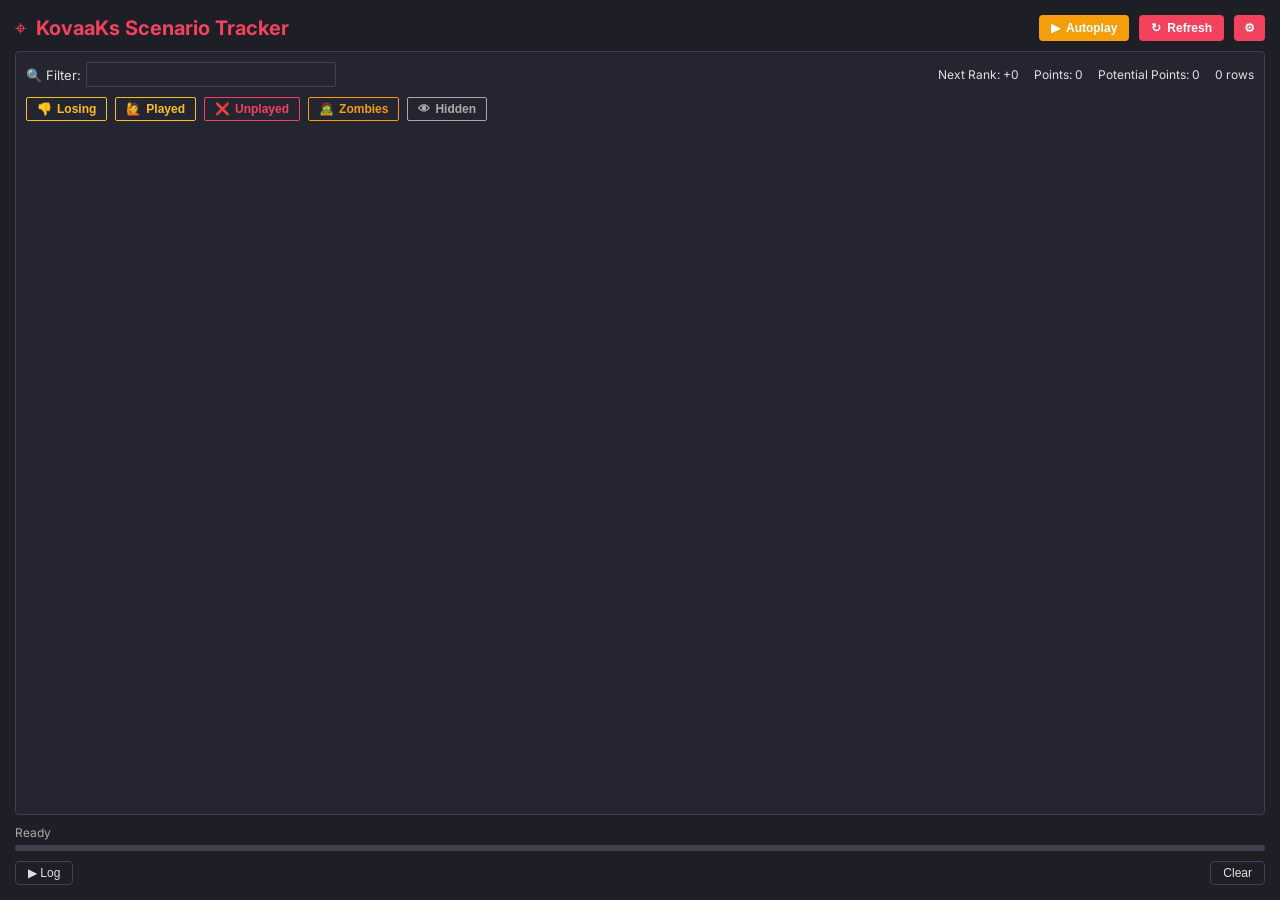
==== web/index.html @ a59bdbc9 "refactor: remove friends-only filter and simplify logic for played and unplayed states" ====
<!DOCTYPE html>
<html lang="en">
<head>
    <meta charset="UTF-8">
    <meta name="viewport" content="width=device-width, initial-scale=1.0">
    <title>KovaaK's Scenario Tracker</title>
    <link rel="stylesheet" href="style.css">
    <link href="https://fonts.googleapis.com/css2?family=Inter:wght@400;500;600;700&display=swap" rel="stylesheet">
</head>
<body>
    <div id="app">
        <header class="header">
            <div class="header-left">
                <div class="logo">⌖</div>
                <h1>KovaaKs Scenario Tracker</h1>
            </div>
            <div class="header-right">
                <button id="btn-autoplay" class="action-btn autoplay-btn">
                    <span class="icon">▶</span> Autoplay
                </button>
                <button id="btn-fetch" class="action-btn fetch-btn">
                    <span class="icon">↻</span> Refresh
                </button>
                <button id="btn-stop-fetch" class="action-btn stop-fetch-btn" style="display: none;">
                    <span class="icon">■</span> Stop
                </button>
                <button id="btn-settings" class="action-btn settings-btn">
                    <span class="icon">⚙</span>
                </button>
            </div>
        </header>

        <main class="main-content">
            <div class="top-bar">
                <div class="search-container">
                    <label for="search-input"><span class="icon">🔍</span> Filter:</label>
                    <input type="text" id="search-input">
                </div>
                <div class="stats-container">
                    <span>Next Rank: <span id="stat-next-rank">+0</span></span>
                    <span>Points: <span id="stat-points">0</span></span>
                    <span>Potential Points: <span id="stat-potential">0</span></span>
                    <span id="stat-rows">0 rows</span>
                </div>
            </div>

            <div class="filter-bar">
                <div class="filter-toggles">
                    <button class="toggle-btn" data-filter="losing" id="toggle-losing">
                        <span class="icon">👎</span> Losing
                    </button>
                    <button class="toggle-btn" data-filter="me" id="toggle-me">
                        <span class="icon">🙋</span> Played
                    </button>
                    <button class="toggle-btn unplayed" data-filter="unplayed" id="toggle-unplayed">
                        <span class="icon">❌</span> Unplayed
                    </button>
                    <button class="toggle-btn" data-filter="zombies" id="toggle-zombies">
                        <span class="icon">🧟</span> Zombies
                    </button>
                    <button class="toggle-btn" data-filter="hidden" id="toggle-hidden">
                        <span class="icon">👁</span> Hidden
                    </button>
                </div>
            </div>

            <div class="table-container">
                <table id="data-table">
                    <thead>
                        <tr>
                            <!-- Headers dynamically generated in JS -->
                        </tr>
                    </thead>
                    <tbody>
                        <!-- Rows dynamically generated in JS -->
                    </tbody>
                </table>
            </div>
        </main>
        
        <div id="status-bar" class="status-bar">
            <div id="status-text">Ready</div>
            <div class="progress-container">
                <div id="progress-bar" class="progress-bar"></div>
            </div>
        </div>
        
        <div id="log-panel" class="log-panel" style="display: none;">
            <pre id="log-content"></pre>
        </div>
        
        <div class="bottom-bar">
            <button id="btn-log" class="bottom-btn"><span class="icon">▶</span> Log</button>
            <button id="btn-clear" class="bottom-btn right-align">Clear</button>
        </div>
        <div id="login-modal" class="modal" style="display: none;">
            <div class="modal-content">
                <h2>KovaaK's Login</h2>
                <div class="form-group">
                    <label>Username</label>
                    <input type="text" id="login-username">
                </div>
                <div class="form-group">
                    <label>Password</label>
                    <div class="password-wrapper">
                        <input type="password" id="login-password">
                        <button type="button" class="password-toggle-btn" id="login-show-password" title="Show Password" tabindex="-1">
                            <svg class="eye-show" viewBox="0 0 24 24" fill="none" stroke="currentColor" stroke-width="2" stroke-linecap="round" stroke-linejoin="round">
                                <path d="M1 12s4-8 11-8 11 8 11 8-4 8-11 8-11-8-11-8z"></path>
                                <circle cx="12" cy="12" r="3"></circle>
                            </svg>
                            <svg class="eye-hide" viewBox="0 0 24 24" fill="none" stroke="currentColor" stroke-width="2" stroke-linecap="round" stroke-linejoin="round" style="display: none;">
                                <path d="M17.94 17.94A10.07 10.07 0 0 1 12 20c-7 0-11-8-11-8a18.45 18.45 0 0 1 5.06-5.94M9.9 4.24A9.12 9.12 0 0 1 12 4c7 0 11 8 11 8a18.5 18.5 0 0 1-2.16 3.19m-6.72-1.07a3 3 0 1 1-4.24-4.24"></path>
                                <line x1="1" y1="1" x2="23" y2="23"></line>
                            </svg>
                        </button>
                    </div>
                </div>
                <div class="modal-buttons">
                    <button id="btn-login-cancel" class="bottom-btn">Cancel</button>
                    <button id="btn-login-submit" class="action-btn fetch-btn">Login & Fetch</button>
                </div>
            </div>
        </div>
        <div id="settings-modal" class="modal" style="display: none;">
            <div class="modal-content" style="width: 400px;">
                <h2>Settings</h2>
                <div class="form-group">
                    <label>KovaaKs Username</label>
                    <input type="text" id="settings-username">
                </div>
                <div class="form-group">
                    <label>KovaaKs Password</label>
                    <div class="password-wrapper">
                        <input type="password" id="settings-password">
                        <button type="button" class="password-toggle-btn" id="settings-show-password" title="Show Password" tabindex="-1">
                            <svg class="eye-show" viewBox="0 0 24 24" fill="none" stroke="currentColor" stroke-width="2" stroke-linecap="round" stroke-linejoin="round">
                                <path d="M1 12s4-8 11-8 11 8 11 8-4 8-11 8-11-8-11-8z"></path>
                                <circle cx="12" cy="12" r="3"></circle>
                            </svg>
                            <svg class="eye-hide" viewBox="0 0 24 24" fill="none" stroke="currentColor" stroke-width="2" stroke-linecap="round" stroke-linejoin="round" style="display: none;">
                                <path d="M17.94 17.94A10.07 10.07 0 0 1 12 20c-7 0-11-8-11-8a18.45 18.45 0 0 1 5.06-5.94M9.9 4.24A9.12 9.12 0 0 1 12 4c7 0 11 8 11 8a18.5 18.5 0 0 1-2.16 3.19m-6.72-1.07a3 3 0 1 1-4.24-4.24"></path>
                                <line x1="1" y1="1" x2="23" y2="23"></line>
                            </svg>
                        </button>
                    </div>
                </div>
                <div class="form-group">
                    <label>Stats Folder</label>
                    <input type="text" id="settings-stats-dir">
                </div>
                <div class="form-group">
                    <label>Min Entries for Fetching</label>
                    <input type="number" id="settings-min-entries">
                </div>
                <div class="form-group checkbox-group">
                    <input type="checkbox" id="settings-auto-refresh">
                    <label for="settings-auto-refresh">Auto Refresh</label>
                </div>
                <div class="form-group checkbox-group">
                    <input type="checkbox" id="settings-auto-refresh-github">
                    <label for="settings-auto-refresh-github">Wait for scenario data update</label>
                </div>
                <div class="form-group">
                    <label>Refresh Interval (hours)</label>
                    <input type="number" id="settings-refresh-interval" min="1">
                </div>
                <div class="form-group checkbox-group">
                    <input type="checkbox" id="settings-always-show-total-points">
                    <label for="settings-always-show-total-points">Always display total points</label>
                </div>
                <div class="form-group checkbox-group">
                    <input type="checkbox" id="settings-auto-fit-columns">
                    <label for="settings-auto-fit-columns">Auto fit columns to window (disables resizing)</label>
                </div>
                <div class="modal-buttons">
                    <button id="btn-settings-cancel" class="bottom-btn">Cancel</button>
                    <button id="btn-settings-submit" class="action-btn">Save</button>
                </div>
            </div>
        </div>
    </div>
    <div id="context-menu" class="context-menu" style="display: none;">
        <div class="menu-item" id="menu-play-scenario">▶️ Play Scenario</div>
        <div class="menu-item" id="menu-copy-scenario">📋 Copy Scenario Name</div>
        <div class="menu-item" id="menu-toggle-hide">👁️ Hide/Unhide Scenario</div>
    </div>
    <div id="column-context-menu" class="context-menu" style="display: none;">
    </div>
    <div id="log-context-menu" class="context-menu" style="display: none;">
        <div class="menu-item" id="menu-log-copy">📄 Copy</div>
        <div class="menu-item" id="menu-log-selectall">🔍 Select All</div>
    </div>
    <div id="input-context-menu" class="context-menu" style="display: none;">
        <div class="menu-item" id="menu-input-cut">✂️ Cut</div>
        <div class="menu-item" id="menu-input-copy">📄 Copy</div>
        <div class="menu-item" id="menu-input-paste">📋 Paste</div>
        <div class="menu-item" id="menu-input-selectall">🔍 Select All</div>
    </div>
    <script src="script.js"></script>
</body>
</html>
---- web/style.css ----
:root {
    --bg-color: #1e1e26;
    --surface-color: #242530;
    --surface-hover: #2d2e3b;
    --text-primary: #e0e0e0;
    --text-secondary: #aaaaaa;
    --border-color: #3f4050;
    --primary-red: #f2425d;
    --orange: #f59e0b;
    --blue: #3b82f6;
    --yellow: #fbbf24;
}

* { box-sizing: border-box; margin: 0; padding: 0; }

body {
    font-family: 'Inter', sans-serif;
    background-color: var(--bg-color);
    color: var(--text-primary);
    display: flex;
    justify-content: center;
    height: 100vh;
    overflow: hidden;
    font-size: 13px;
}

#app {
    width: 100%;
    display: flex;
    flex-direction: column;
    padding: 10px 15px;
    height: 100%;
}

.header {
    display: flex;
    justify-content: space-between;
    align-items: center;
    padding: 5px 0 10px 0;
}

.header-left {
    display: flex;
    align-items: center;
    gap: 10px;
}

.logo {
    color: var(--primary-red);
    font-size: 20px;
}

.header h1 {
    font-size: 20px;
    font-weight: 700;
    color: var(--primary-red);
}

.header-right {
    display: flex;
    gap: 10px;
}

.action-btn {
    border: none;
    border-radius: 4px;
    padding: 6px 12px;
    color: white;
    font-weight: 600;
    font-size: 12px;
    cursor: pointer;
    display: flex;
    align-items: center;
    gap: 6px;
}
.autoplay-btn { background-color: var(--orange); }
.fetch-btn { background-color: var(--primary-red); }
.settings-btn { background-color: var(--primary-red); padding: 6px 10px;}
.stop-fetch-btn {
    background-color: transparent;
    border: 1px solid var(--primary-red);
    color: var(--primary-red);
    transition: background-color 0.2s, color 0.2s;
}
.stop-fetch-btn:hover {
    background-color: var(--primary-red);
    color: white;
}

.main-content {
    display: flex;
    flex-direction: column;
    flex: 1;
    background-color: var(--surface-color);
    border-radius: 4px;
    border: 1px solid var(--border-color);
    overflow: hidden;
}

.top-bar {
    display: flex;
    justify-content: space-between;
    align-items: center;
    padding: 10px;
}

.search-container {
    display: flex;
    align-items: center;
    gap: 5px;
}
.search-container input {
    background-color: transparent;
    border: 1px solid var(--border-color);
    color: var(--text-primary);
    padding: 4px 8px;
    border-radius: 2px;
    width: 250px;
    outline: none;
}
.search-container input:focus { border-color: var(--text-secondary); }

.stats-container {
    display: flex;
    gap: 15px;
    font-size: 12px;
}

.filter-bar {
    padding: 0 10px 10px 10px;
}

.filter-toggles {
    display: flex;
    gap: 8px;
}

.toggle-btn {
    background: transparent;
    border: 1px solid;
    border-radius: 2px;
    padding: 4px 10px;
    font-size: 12px;
    font-weight: 600;
    cursor: pointer;
    display: flex;
    align-items: center;
    gap: 5px;
}
#toggle-losing { border-color: var(--yellow); color: var(--yellow); }
#toggle-losing.active { background-color: rgba(251, 191, 36, 0.2); }
#toggle-me { border-color: var(--yellow); color: var(--yellow); }
#toggle-me.active { background-color: rgba(251, 191, 36, 0.2); }
#toggle-unplayed { border-color: var(--primary-red); color: var(--primary-red); }
#toggle-unplayed.active { background-color: rgba(242, 66, 93, 0.2); }
#toggle-hidden { border-color: var(--text-secondary); color: var(--text-secondary); }
#toggle-hidden.active { background-color: rgba(170, 170, 170, 0.2); }
#toggle-zombies { border-color: var(--orange); color: var(--orange); }
#toggle-zombies.active { background-color: rgba(245, 158, 11, 0.2); }

.table-container {
    flex: 1;
    overflow-y: auto;
    overflow-x: auto;
    will-change: transform;
    transform: translate3d(0, 0, 0);
    -webkit-backface-visibility: hidden;
    backface-visibility: hidden;
}

table {
    width: 100%;
    border-collapse: separate;
    border-spacing: 0;
    text-align: left;
}

thead {
    position: sticky;
    top: 0;
    z-index: 10;
}

th {
    position: relative;
    background-color: var(--surface-color);
    padding: 8px 10px;
    font-size: 12px;
    font-weight: 600;
    color: var(--text-primary);
    cursor: pointer;
    user-select: none;
    border-bottom: 1px solid var(--border-color);
    border-top: 1px solid var(--border-color);
    border-right: 1px solid var(--border-color);
    white-space: nowrap;
}
th:last-child {
    border-right: none;
}
th:hover .resizer {
    background-color: var(--border-color);
}

.resizer {
    position: absolute;
    top: 0;
    right: -3px;
    width: 6px;
    cursor: col-resize;
    user-select: none;
    height: 100%;
    z-index: 1;
    transition: background-color 0.2s;
}

.resizer:hover, .resizing {
    background-color: var(--primary-red) !important;
}

td {
    padding: 6px 10px;
    border-bottom: 1px solid rgba(255,255,255,0.05);
    border-right: 1px solid rgba(255,255,255,0.05);
    font-size: 12px;
    white-space: nowrap;
    overflow: hidden;
    text-overflow: ellipsis;
}
td:last-child {
    border-right: none;
}
td:first-child { color: var(--text-primary); font-weight: 500;}

tr:hover td {
    background-color: rgba(255, 255, 255, 0.05);
}

.play-btn-cell {
    color: var(--text-secondary);
    margin-right: 5px;
    cursor: pointer;
    transition: color 0.15s ease, transform 0.15s ease;
    display: inline-block;
}
.play-btn-cell:hover {
    color: var(--primary-red) !important;
    transform: scale(1.25);
}

tr.selected td {
    background-color: rgba(242, 66, 93, 0.2) !important;
}

.autoplay-btn.active {
    background-color: #2ecc71 !important;
}



.status-bar {
    margin-top: 10px;
    margin-bottom: 10px;
    font-size: 12px;
    color: var(--text-secondary);
}

.progress-container {
    height: 6px;
    background-color: var(--border-color);
    margin-top: 5px;
    border-radius: 3px;
    overflow: hidden;
    position: relative;
}

.progress-bar {
    height: 100%;
    background: linear-gradient(90deg, var(--primary-red) 0%, #ff6b8b 100%);
    width: 0%;
    transition: width 0.4s cubic-bezier(0.4, 0, 0.2, 1);
    border-radius: 3px;
    box-shadow: 0 0 8px rgba(242, 66, 93, 0.5);
}

.progress-bar.indeterminate {
    width: 100% !important;
    background: linear-gradient(90deg, 
        rgba(242, 66, 93, 0.2) 0%, 
        rgba(242, 66, 93, 1) 50%, 
        rgba(242, 66, 93, 0.2) 100%
    );
    background-size: 200% 100%;
    animation: shimmer 1.5s infinite linear;
    box-shadow: none;
}

@keyframes shimmer {
    0% {
        background-position: 200% 0;
    }
    100% {
        background-position: -200% 0;
    }
}

.bottom-bar {
    display: flex;
    justify-content: space-between;
    margin-bottom: 5px;
}

.bottom-btn {
    background-color: transparent;
    border: 1px solid var(--border-color);
    color: var(--text-primary);
    padding: 4px 12px;
    border-radius: 4px;
    cursor: pointer;
    font-size: 12px;
}
.bottom-btn:hover {
    background-color: var(--surface-hover);
}

.log-panel {
    background-color: #000;
    border: 1px solid var(--border-color);
    border-radius: 4px;
    height: 150px;
    margin-bottom: 10px;
    overflow-y: auto;
    padding: 10px;
    user-select: text;
    -webkit-user-select: text;
    -moz-user-select: text;
    -ms-user-select: text;
}

#log-content {
    font-family: 'Consolas', monospace;
    font-size: 11px;
    color: #4a90e2; /* Assuming a bluish/greenish or grey color for logs, let's use a nice tech green or blue */
    white-space: pre-wrap;
    word-break: break-all;
    user-select: text;
    -webkit-user-select: text;
    -moz-user-select: text;
    -ms-user-select: text;
}

::-webkit-scrollbar { width: 10px; height: 10px; }
::-webkit-scrollbar-track { background: var(--surface-color); border-left: 1px solid var(--border-color); }
::-webkit-scrollbar-thumb { background: #4a4a5a; border: 1px solid var(--surface-color); border-radius: 5px; }
::-webkit-scrollbar-thumb:hover { background: #6a6a7a; }

.modal {
    position: fixed;
    top: 0; left: 0; width: 100%; height: 100%;
    background: rgba(0,0,0,0.7);
    display: flex;
    justify-content: center;
    align-items: center;
    z-index: 1000;
}

.modal-content {
    background-color: var(--surface-color);
    padding: 20px;
    border-radius: 6px;
    border: 1px solid var(--border-color);
    width: 300px;
}

.modal-content h2 { margin-bottom: 15px; color: var(--text-primary); font-size: 16px; }

.form-group { margin-bottom: 15px; }
.form-group label { display: block; margin-bottom: 5px; color: var(--text-secondary); }
.form-group input { 
    width: 100%; 
    padding: 8px; 
    background: var(--bg-color); 
    border: 1px solid var(--border-color); 
    color: var(--text-primary); 
    border-radius: 4px;
    outline: none;
}
.form-group input:focus { border-color: var(--primary-red); }

.password-wrapper {
    position: relative;
    display: flex;
    align-items: center;
    width: 100%;
}
.password-wrapper input {
    padding-right: 36px;
}
.password-toggle-btn {
    position: absolute;
    right: 8px;
    background: none;
    border: none;
    padding: 4px;
    cursor: pointer;
    color: var(--text-secondary);
    display: flex;
    align-items: center;
    justify-content: center;
    transition: color 0.15s ease;
}
.password-toggle-btn:hover {
    color: var(--text-primary);
}
.password-toggle-btn svg {
    width: 16px;
    height: 16px;
}

.checkbox-group { display: flex; align-items: center; gap: 8px; margin-bottom: 10px; }
.checkbox-group label { display: inline-block; margin-bottom: 0; cursor: pointer; }
.checkbox-group input { width: auto; margin: 0; cursor: pointer; }

.modal-buttons { display: flex; justify-content: flex-end; gap: 10px; margin-top: 20px; }

/* Context Menu */
.context-menu {
    position: absolute;
    background-color: var(--surface-color);
    border: 1px solid var(--border-color);
    border-radius: 4px;
    box-shadow: 0 4px 6px rgba(0,0,0,0.3);
    z-index: 1000;
    padding: 5px 0;
    min-width: 150px;
}
.context-menu .menu-item {
    padding: 8px 15px;
    cursor: pointer;
    font-size: 13px;
    transition: background-color 0.2s;
}
.context-menu .menu-item:hover {
    background-color: var(--primary-red);
    color: white;
}

tr.zombie-row td {
    color: #555566 !important;
    text-decoration: line-through;
    text-decoration-color: rgba(255, 255, 255, 0.15);
}
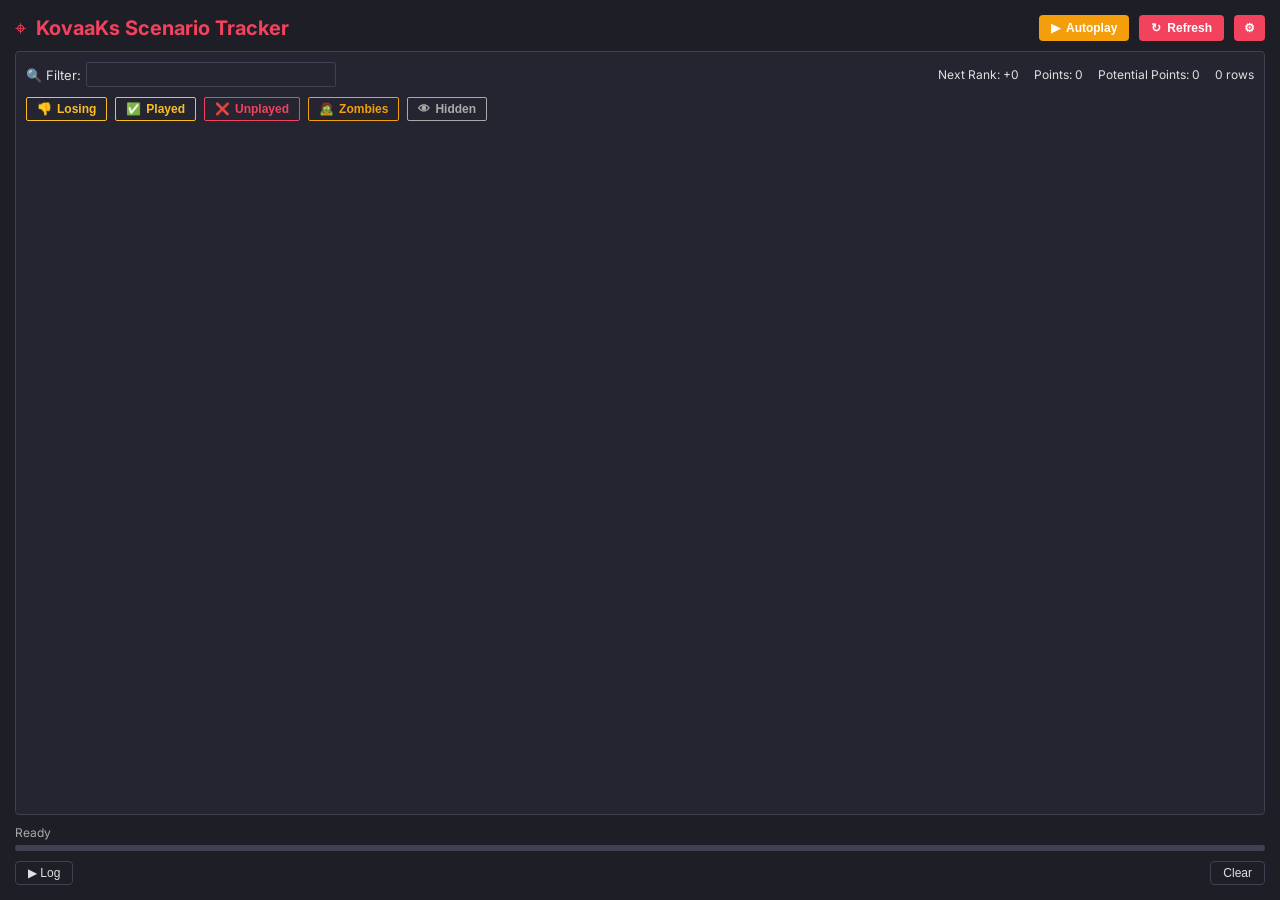
==== commit ea0f9f2c: "style: update Played filter icon to checkmark in index.html" ====
--- a/web/index.html
+++ b/web/index.html
@@ -50,7 +50,7 @@
                         <span class="icon">👎</span> Losing
                     </button>
                     <button class="toggle-btn" data-filter="me" id="toggle-me">
-                        <span class="icon">🙋</span> Played
+                        <span class="icon">✅</span> Played
                     </button>
                     <button class="toggle-btn unplayed" data-filter="unplayed" id="toggle-unplayed">
                         <span class="icon">❌</span> Unplayed
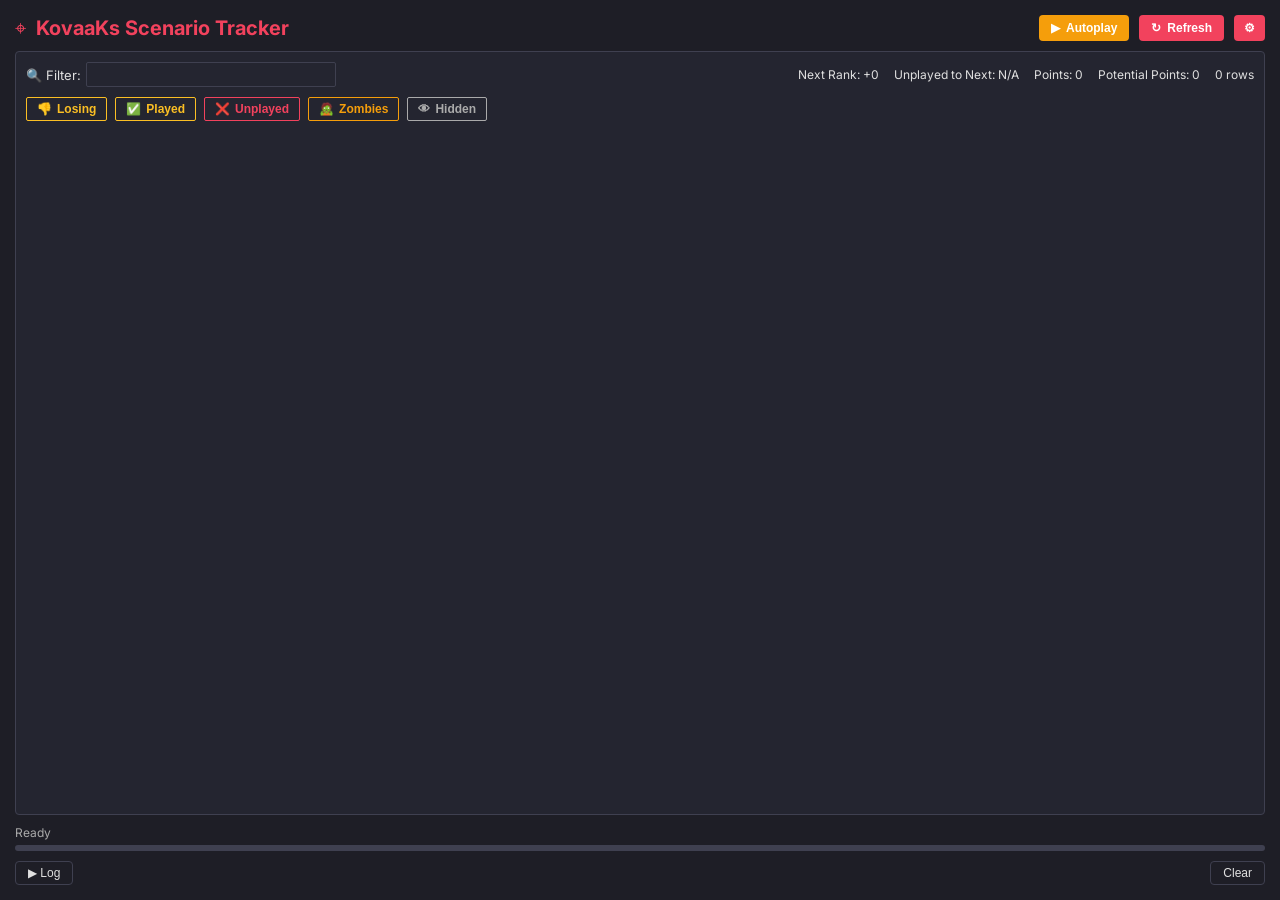
==== commit c29026fa: "fix cache, add left to play" ====
--- a/web/index.html
+++ b/web/index.html
@@ -38,6 +38,7 @@
                 </div>
                 <div class="stats-container">
                     <span>Next Rank: <span id="stat-next-rank">+0</span></span>
+                    <span>Unplayed to Next: <span id="stat-unplayed-left">N/A</span></span>
                     <span>Points: <span id="stat-points">0</span></span>
                     <span>Potential Points: <span id="stat-potential">0</span></span>
                     <span id="stat-rows">0 rows</span>
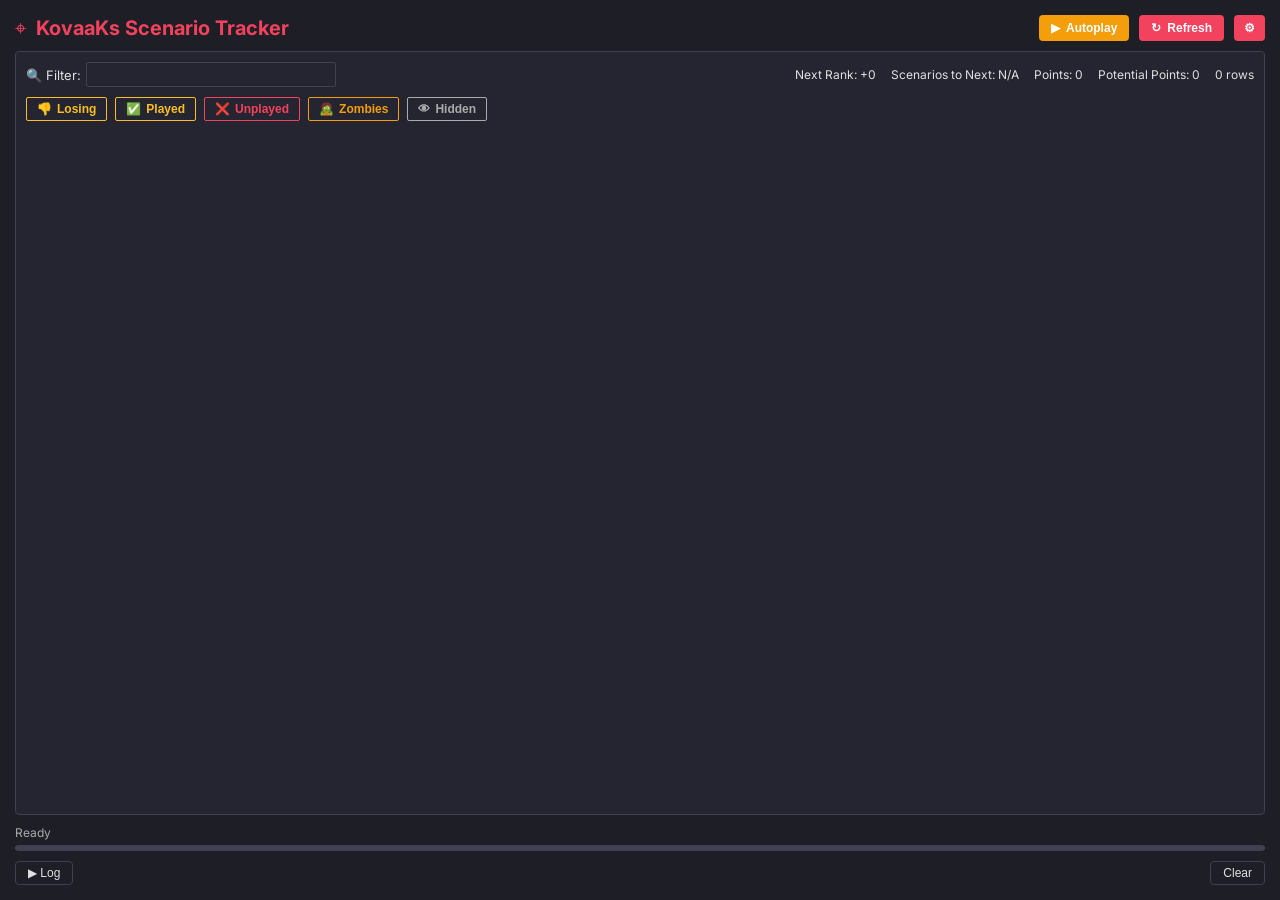
==== commit a4e10f0a: "broaden the scope of left to play" ====
--- a/web/index.html
+++ b/web/index.html
@@ -38,7 +38,7 @@
                 </div>
                 <div class="stats-container">
                     <span>Next Rank: <span id="stat-next-rank">+0</span></span>
-                    <span>Unplayed to Next: <span id="stat-unplayed-left">N/A</span></span>
+                    <span>Scenarios to Next: <span id="stat-scenarios-left">N/A</span></span>
                     <span>Points: <span id="stat-points">0</span></span>
                     <span>Potential Points: <span id="stat-potential">0</span></span>
                     <span id="stat-rows">0 rows</span>
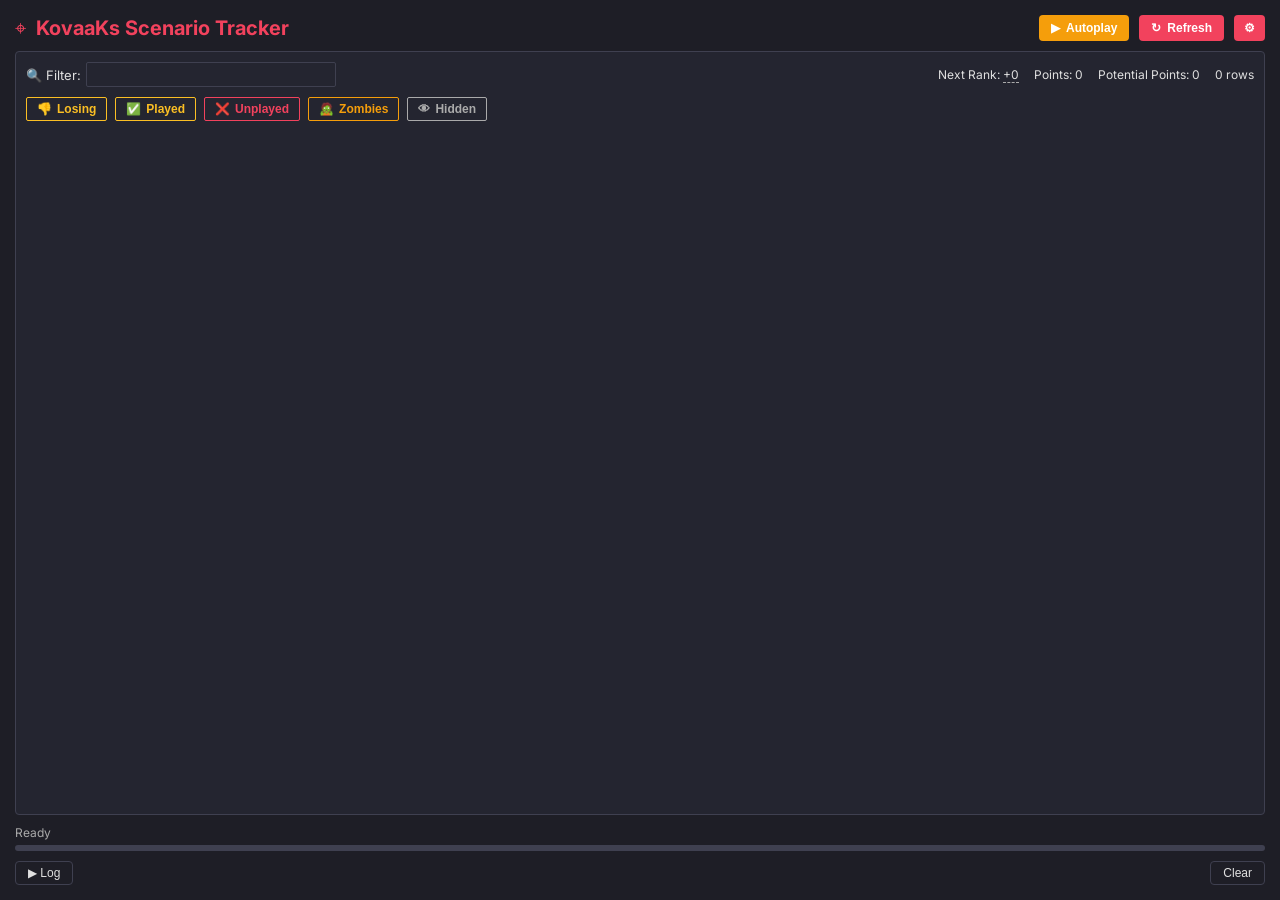
==== commit 21c7a39c: "feat: add tooltip to next rank stats displaying scenarios required and percentile metrics" ====
--- a/web/index.html
+++ b/web/index.html
@@ -37,8 +37,14 @@
                     <input type="text" id="search-input">
                 </div>
                 <div class="stats-container">
-                    <span>Next Rank: <span id="stat-next-rank">+0</span></span>
-                    <span>Scenarios to Next: <span id="stat-scenarios-left">N/A</span></span>
+                    <span class="tooltip-container">
+                        Next Rank: <span id="stat-next-rank" class="tooltip-trigger">+0</span>
+                        <span class="tooltip-content" id="next-rank-tooltip">
+                            <div class="tooltip-row"><strong>Scenarios to Next:</strong> <span id="stat-scenarios-left">Loading...</span></div>
+                            <div class="tooltip-row"><strong>Current Avg Percentile:</strong> <span id="stat-current-pct">Loading...</span></div>
+                            <div class="tooltip-row"><strong>Required Avg Percentile:</strong> <span id="stat-required-pct">Loading...</span></div>
+                        </span>
+                    </span>
                     <span>Points: <span id="stat-points">0</span></span>
                     <span>Potential Points: <span id="stat-potential">0</span></span>
                     <span id="stat-rows">0 rows</span>
--- a/web/style.css
+++ b/web/style.css
@@ -451,3 +451,62 @@
     text-decoration-color: rgba(255, 255, 255, 0.15);
 }
 
+/* Tooltip styling */
+.tooltip-container {
+    position: relative;
+    cursor: help;
+    display: inline-block;
+}
+
+.tooltip-trigger {
+    border-bottom: 1px dashed var(--text-secondary);
+}
+
+.tooltip-content {
+    visibility: hidden;
+    width: 250px;
+    background-color: var(--surface-color);
+    border: 1px solid var(--border-color);
+    color: var(--text-primary);
+    text-align: left;
+    border-radius: 4px;
+    padding: 10px;
+    position: absolute;
+    z-index: 100;
+    bottom: 125%; /* Place the tooltip above the text */
+    left: 50%;
+    transform: translateX(-50%);
+    opacity: 0;
+    transition: opacity 0.3s, visibility 0.3s;
+    box-shadow: 0 4px 12px rgba(0, 0, 0, 0.5);
+    font-size: 11px;
+    line-height: 1.5;
+    pointer-events: none;
+}
+
+.tooltip-content::after {
+    content: "";
+    position: absolute;
+    top: 100%; /* At the bottom of the tooltip */
+    left: 50%;
+    margin-left: -5px;
+    border-width: 5px;
+    border-style: solid;
+    border-color: var(--surface-color) transparent transparent transparent;
+}
+
+.tooltip-container:hover .tooltip-content {
+    visibility: visible;
+    opacity: 1;
+}
+
+.tooltip-row {
+    display: flex;
+    justify-content: space-between;
+    margin-bottom: 4px;
+}
+
+.tooltip-row:last-child {
+    margin-bottom: 0;
+}
+
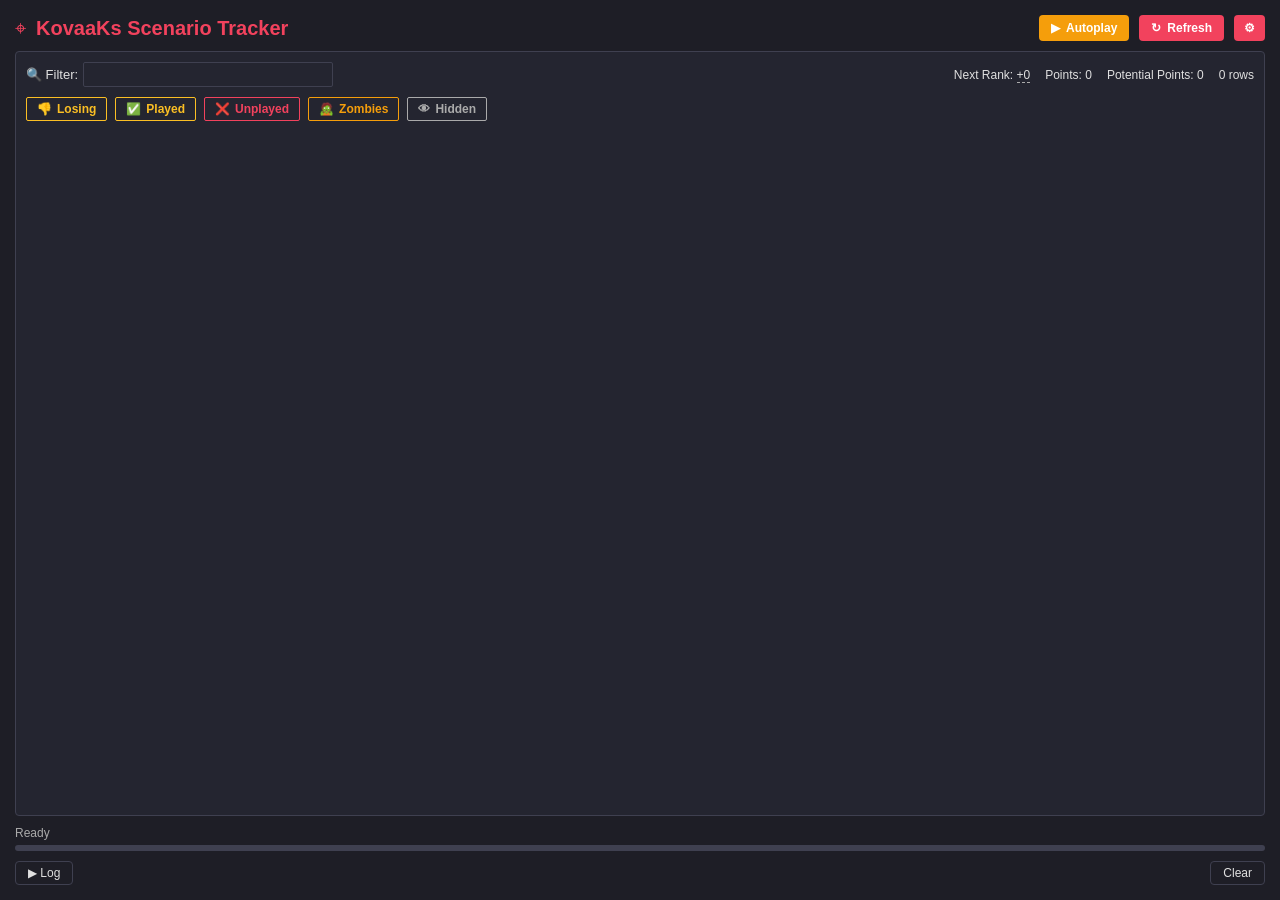
==== commit e6423e35: "Optimize compact history processing" ====
--- a/web/index.html
+++ b/web/index.html
@@ -5,7 +5,6 @@
     <meta name="viewport" content="width=device-width, initial-scale=1.0">
     <title>KovaaK's Scenario Tracker</title>
     <link rel="stylesheet" href="style.css">
-    <link href="https://fonts.googleapis.com/css2?family=Inter:wght@400;500;600;700&display=swap" rel="stylesheet">
 </head>
 <body>
     <div id="app">
@@ -40,6 +39,7 @@
                     <span class="tooltip-container">
                         Next Rank: <span id="stat-next-rank" class="tooltip-trigger">+0</span>
                         <span class="tooltip-content" id="next-rank-tooltip">
+                            <div class="tooltip-row"><strong>Live Gap to Target:</strong> <span id="stat-live-gap">Loading...</span></div>
                             <div class="tooltip-row"><strong>Scenarios to Next:</strong> <span id="stat-scenarios-left">Loading...</span></div>
                             <div class="tooltip-row"><strong>Current Avg Percentile:</strong> <span id="stat-current-pct">Loading...</span></div>
                             <div class="tooltip-row"><strong>Required Avg Percentile:</strong> <span id="stat-required-pct">Loading...</span></div>
@@ -85,6 +85,7 @@
             </div>
         </main>
         
+        <div id="credential-notice" role="status" style="display: none; padding: 10px 20px; color: var(--text-secondary); font-size: 12px;"></div>
         <div id="status-bar" class="status-bar">
             <div id="status-text">Ready</div>
             <div class="progress-container">
@@ -110,7 +111,7 @@
                 <div class="form-group">
                     <label>Password</label>
                     <div class="password-wrapper">
-                        <input type="password" id="login-password">
+                        <input type="password" id="login-password" autocomplete="off" aria-describedby="login-credential-message">
                         <button type="button" class="password-toggle-btn" id="login-show-password" title="Show Password" tabindex="-1">
                             <svg class="eye-show" viewBox="0 0 24 24" fill="none" stroke="currentColor" stroke-width="2" stroke-linecap="round" stroke-linejoin="round">
                                 <path d="M1 12s4-8 11-8 11 8 11 8-4 8-11 8-11-8-11-8z"></path>
@@ -123,6 +124,7 @@
                         </button>
                     </div>
                 </div>
+                <p id="login-credential-message" role="status" style="font-size: 12px; color: var(--text-secondary); line-height: 1.5;"></p>
                 <div class="modal-buttons">
                     <button id="btn-login-cancel" class="bottom-btn">Cancel</button>
                     <button id="btn-login-submit" class="action-btn fetch-btn">Login & Fetch</button>
@@ -130,7 +132,7 @@
             </div>
         </div>
         <div id="settings-modal" class="modal" style="display: none;">
-            <div class="modal-content" style="width: 400px;">
+            <div class="modal-content" style="width: 400px; max-height: 90vh; overflow-y: auto;">
                 <h2>Settings</h2>
                 <div class="form-group">
                     <label>KovaaKs Username</label>
@@ -139,7 +141,7 @@
                 <div class="form-group">
                     <label>KovaaKs Password</label>
                     <div class="password-wrapper">
-                        <input type="password" id="settings-password">
+                        <input type="password" id="settings-password" autocomplete="off" aria-describedby="settings-credential-message">
                         <button type="button" class="password-toggle-btn" id="settings-show-password" title="Show Password" tabindex="-1">
                             <svg class="eye-show" viewBox="0 0 24 24" fill="none" stroke="currentColor" stroke-width="2" stroke-linecap="round" stroke-linejoin="round">
                                 <path d="M1 12s4-8 11-8 11 8 11 8-4 8-11 8-11-8-11-8z"></path>
@@ -151,6 +153,10 @@
                             </svg>
                         </button>
                     </div>
+                </div>
+                <div class="form-group">
+                    <p id="settings-credential-message" role="status" style="font-size: 12px; color: var(--text-secondary); line-height: 1.5; margin-bottom: 8px;"></p>
+                    <button type="button" id="btn-forget-password" class="bottom-btn">Forget saved password</button>
                 </div>
                 <div class="form-group">
                     <label>Stats Folder</label>
--- a/web/style.css
+++ b/web/style.css
@@ -472,8 +472,8 @@
     border-radius: 4px;
     padding: 10px;
     position: absolute;
-    z-index: 100;
-    bottom: 125%; /* Place the tooltip above the text */
+    z-index: 9999;
+    top: calc(100% + 5px); /* Place the tooltip below the text */
     left: 50%;
     transform: translateX(-50%);
     opacity: 0;
@@ -487,12 +487,12 @@
 .tooltip-content::after {
     content: "";
     position: absolute;
-    top: 100%; /* At the bottom of the tooltip */
+    bottom: 100%; /* At the top of the tooltip */
     left: 50%;
     margin-left: -5px;
     border-width: 5px;
     border-style: solid;
-    border-color: var(--surface-color) transparent transparent transparent;
+    border-color: transparent transparent var(--surface-color) transparent;
 }
 
 .tooltip-container:hover .tooltip-content {
